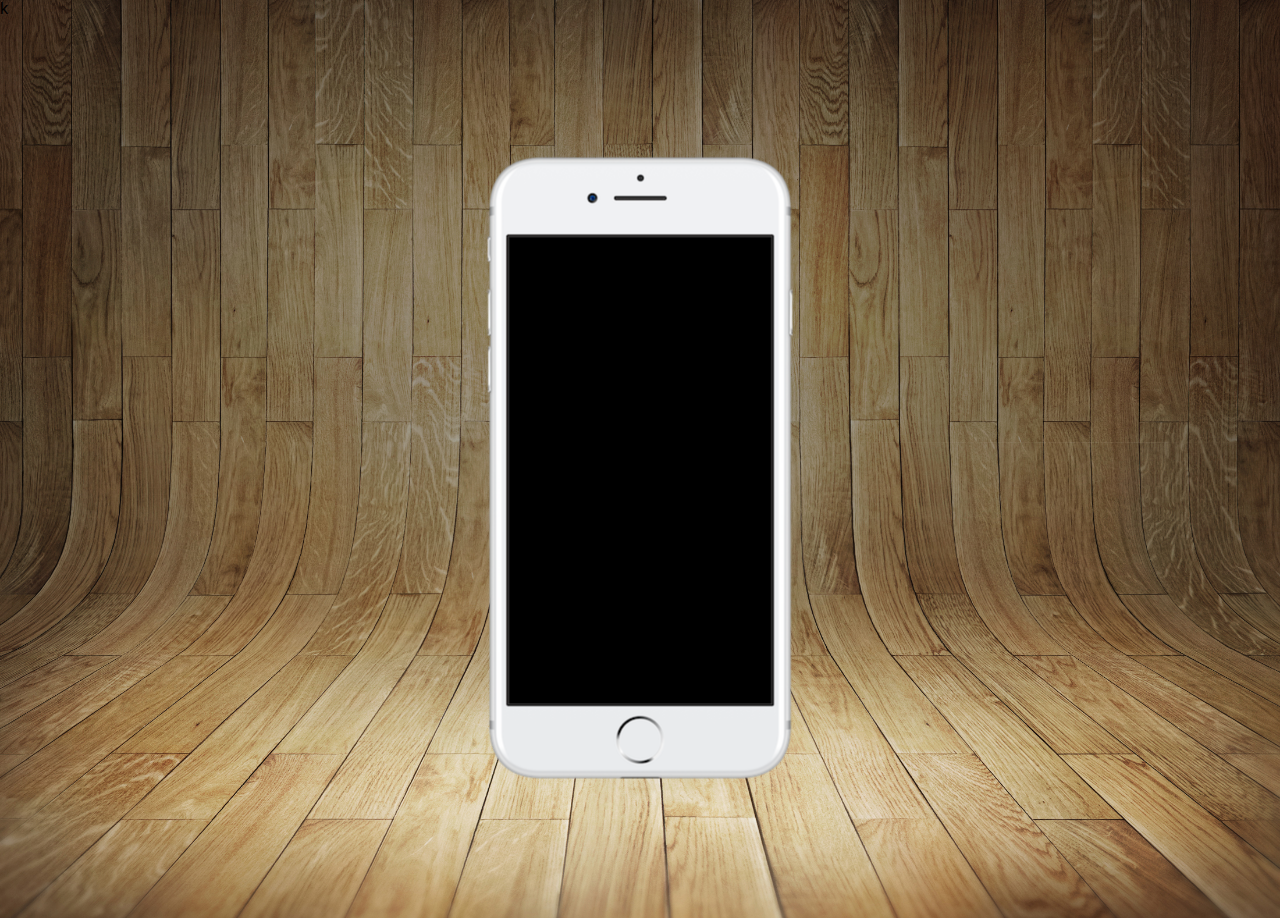
==== index.html @ af8f79f3 "primeiros alterações" ====
<!DOCTYPE html>
<html lang="en">
<head>
    <meta charset="UTF-8">
    <meta name="viewport" content="width=device-width, initial-scale=1.0">
    <link rel="shortcut icon" href="favicon.ico" type="image/x-icon">
    <link rel="stylesheet" href="estilos/style.css">k
    <title>Projeto Redes Sociais</title>
</head>
<body>
    <main>
        <section id="telefone">

        </section>

        <section id="redes-sociais">

        </section>
    </main>
</body>
</html>
---- estilos/style.css ----
*{
    margin: 0;
    padding: 0;
    box-sizing: border-box;
    font-family: Arial, Helvetica, sans-serif;
}

body, html{
    height: 100vh;
    width: 100vw;
    background-color: black;
    background-image: url(../imagens/fundo-madeira.jpg);
    background-position: top center;
    background-size: cover;
    background-repeat: no-repeat;
    background-attachment: fixed    ;
}

main{
    height: 100vh;
    position: relative; 
}

#telefone{
    background-image: url(../imagens/frame-iphone.png);
    background-repeat: no-repeat;
    background-position: center center;
    background-size: cover;
    width: 311px;
    height: 627px;
    position: absolute;
    top: 50%;
    left: 50%;
    transform: translate( -50%, -50%);
}
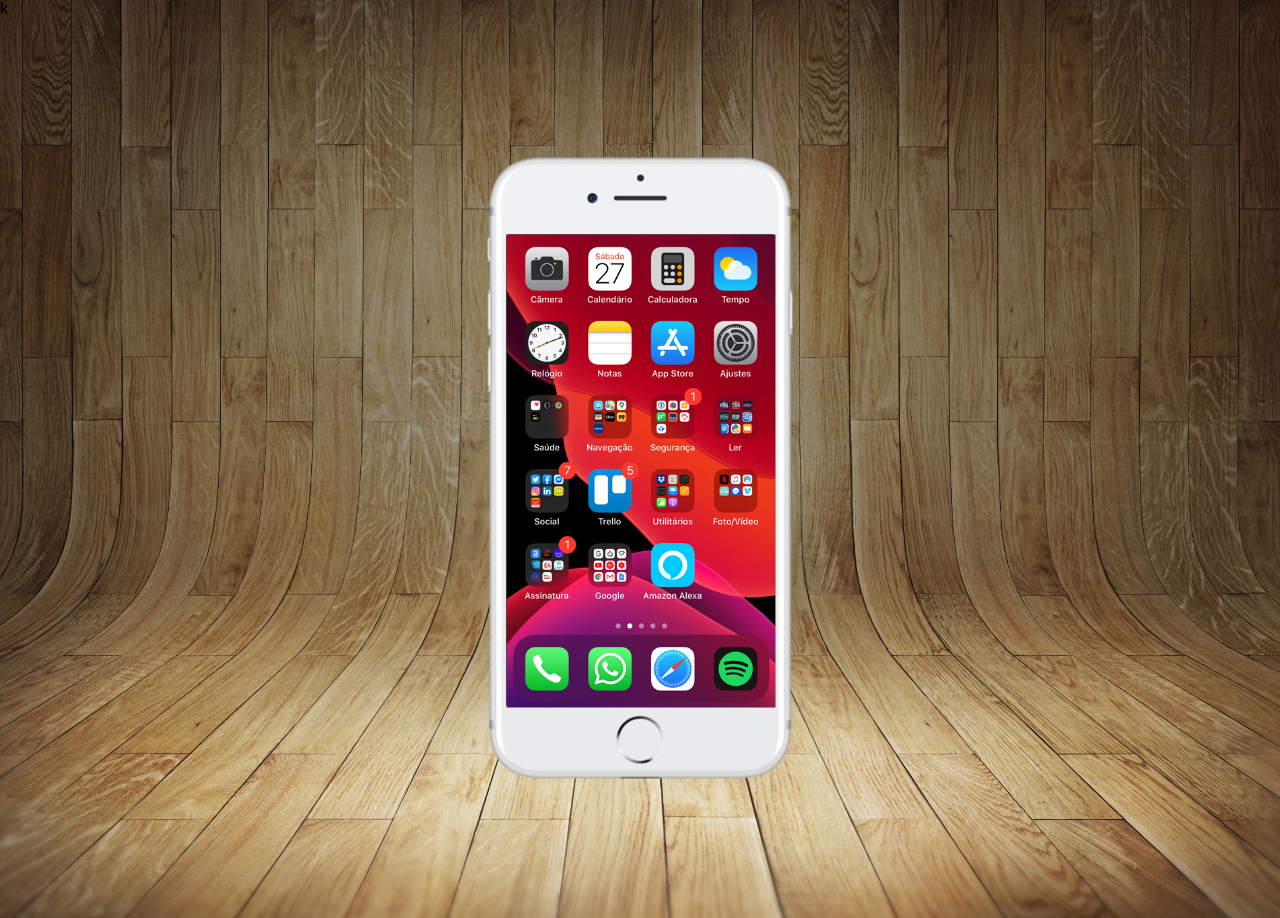
==== commit 3a232d9c: "criei a tela home" ====
--- a/index.html
+++ b/index.html
@@ -10,8 +10,8 @@
 <body>
     <main>
         <section id="telefone">
-
-        </section>
+            <iframe src="home.html" name="tela" id="tela" frameborder="0"></iframe>
+        </section>  
 
         <section id="redes-sociais">
 
--- a/estilos/style.css
+++ b/estilos/style.css
@@ -18,7 +18,7 @@
 
 main{
     height: 100vh;
-    position: relative; 
+    position: relative;     
 }
 
 #telefone{
@@ -34,3 +34,10 @@
     transform: translate( -50%, -50%);
 }
 
+#tela{
+    position: relative;
+    top: 80px;
+    left: 22px;
+    width: 269px;
+    height: 473px;
+}
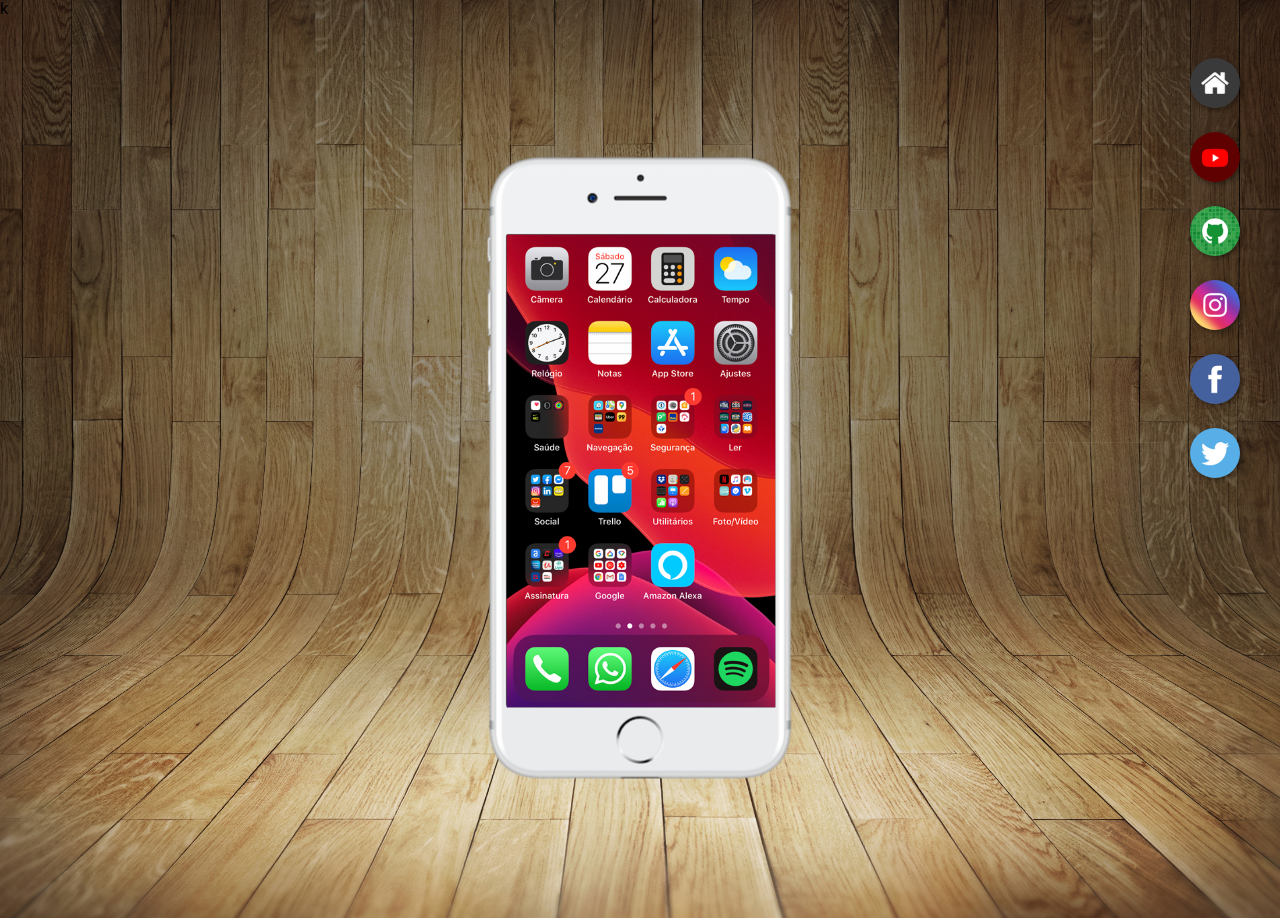
==== commit 04767b0a: "criei botões na lateral" ====
--- a/index.html
+++ b/index.html
@@ -10,11 +10,30 @@
 <body>
     <main>
         <section id="telefone">
-            <iframe src="home.html" name="tela" id="tela" frameborder="0"></iframe>
+            <iframe src="home.html" name="tela" id="tela" frameborder="0">
+                <p>Onavegador não é compativel</p>
+            </iframe>
         </section>  
 
         <section id="redes-sociais">
-
+            <a href="" target="tela"> 
+                <img src="imagens/logo-home.jpg" alt="home">
+            </a>
+            <a href="" target="tela">
+                <img src="imagens/logo-youtube.jpg" alt=" logo-youtube">
+            </a>
+            <a href="" target="tela">
+                <img src="imagens/logo-github.jpg" alt="logo-github">
+            </a>
+            <a href="" target="tela">
+                <img src="imagens/logo-instagram.jpg" alt="logo-instagram">
+            </a>
+            <a href="" target="tela">
+                <img src="imagens/logo-facebook.jpg" alt="logo-facebook">
+            </a>
+            <a href="" target="tela">
+                <img src="imagens/logo-twitter.jpg" alt="logo-twitter">
+            </a>
         </section>
     </main>
 </body>
--- a/estilos/style.css
+++ b/estilos/style.css
@@ -41,3 +41,24 @@
     width: 269px;
     height: 473px;
 }
+
+section#redes-sociais > a > img{
+    width: 50px;
+    height: 50px;
+    border-radius: 50%;
+    margin: 10px;
+    cursor: pointer;
+    box-shadow:  2px 2px  5px rgba(0, 0, 0, 0.397);
+    transition: 0.8s;
+}
+
+#redes-sociais{
+    display: flex;
+    flex-direction: column;
+    align-items: end;
+    padding: 30px;
+}
+
+#redes-sociais > a >img:hover{
+    transform: scale(1.1);
+}
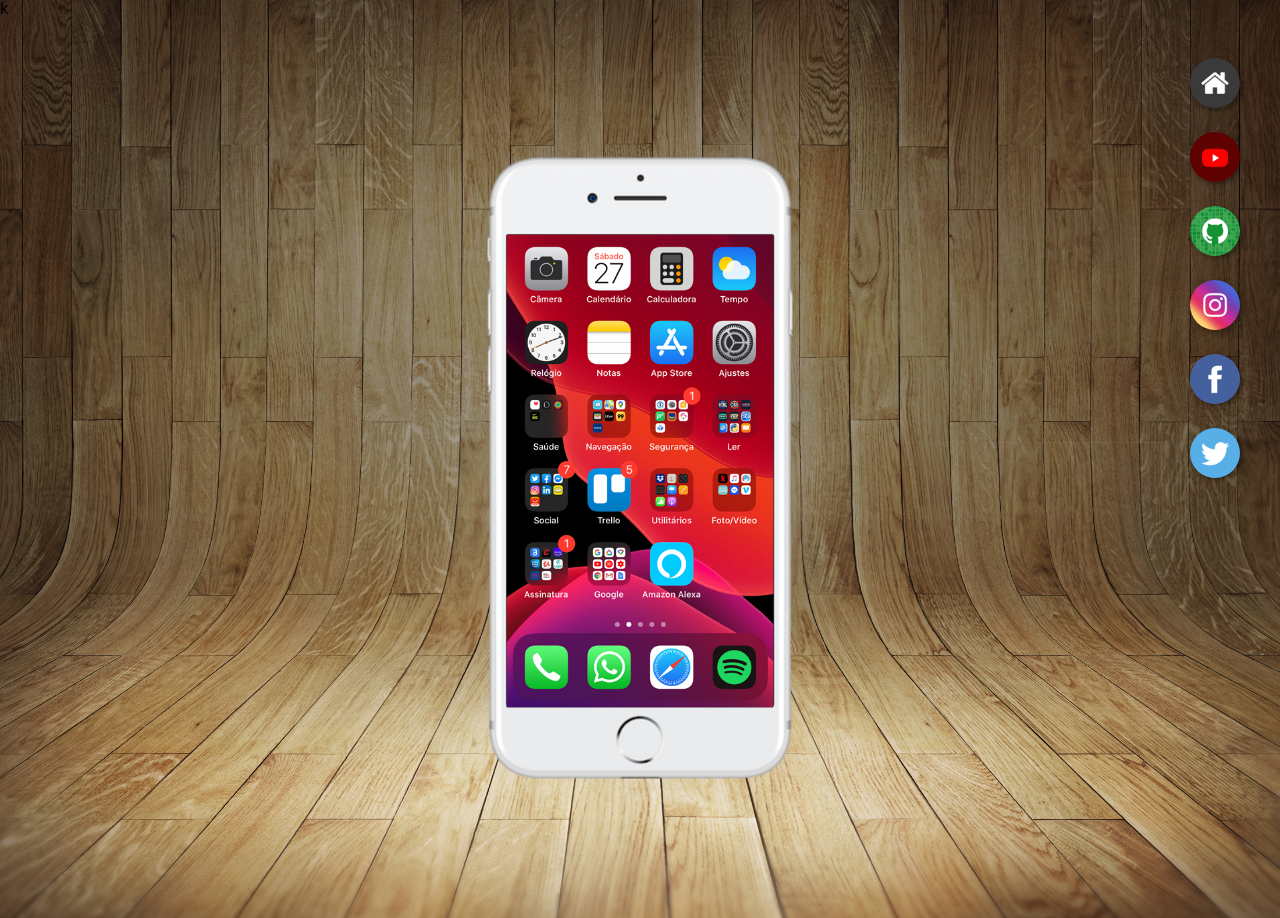
==== commit 2b299360: "finalizando a tela de aplicativos sociais" ====
--- a/index.html
+++ b/index.html
@@ -16,22 +16,22 @@
         </section>  
 
         <section id="redes-sociais">
-            <a href="" target="tela"> 
+            <a href="home.html" target="tela"> 
                 <img src="imagens/logo-home.jpg" alt="home">
             </a>
-            <a href="" target="tela">
+            <a href="youtube.html" target="tela">
                 <img src="imagens/logo-youtube.jpg" alt=" logo-youtube">
             </a>
-            <a href="" target="tela">
+            <a href="github.html" target="tela">
                 <img src="imagens/logo-github.jpg" alt="logo-github">
             </a>
-            <a href="" target="tela">
+            <a href="instagram.html" target="tela">
                 <img src="imagens/logo-instagram.jpg" alt="logo-instagram">
             </a>
-            <a href="" target="tela">
+            <a href="facebook.html" target="tela">
                 <img src="imagens/logo-facebook.jpg" alt="logo-facebook">
             </a>
-            <a href="" target="tela">
+            <a href="twiter.html" target="tela">
                 <img src="imagens/logo-twitter.jpg" alt="logo-twitter">
             </a>
         </section>
--- a/estilos/style.css
+++ b/estilos/style.css
@@ -38,7 +38,7 @@
     position: relative;
     top: 80px;
     left: 22px;
-    width: 269px;
+    width: 267px;
     height: 473px;
 }
 
